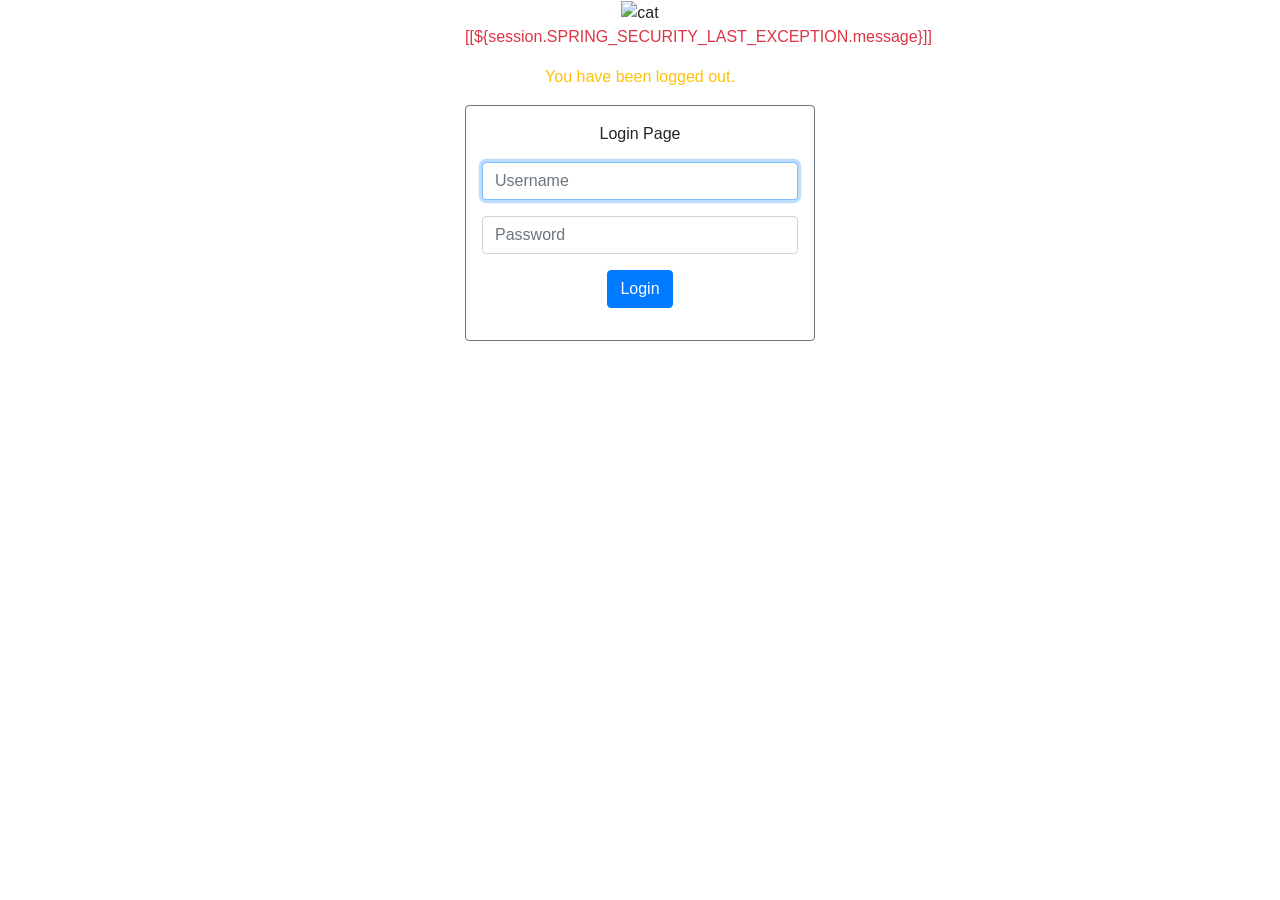
==== src/main/resources/templates/login.html @ acaa8965 "added a custom login page" ====
<!DOCTYPE html>
<html xmlns:th="http://www.thymeleaf.org">
<head>
    <meta http-equiv="Content-Type" content="text/html; charset=UTF-8">
    <meta name="viewport" content="width=device-width, initial-scale=1.0, minimum-scale=1.0">
    <title>Login</title>
    <link rel="stylesheet" href="https://stackpath.bootstrapcdn.com/bootstrap/4.4.1/css/bootstrap.min.css"
          integrity="sha384-Vkoo8x4CGsO3+Hhxv8T/Q5PaXtkKtu6ug5TOeNV6gBiFeWPGFN9MuhOf23Q9Ifjh"
          crossorigin="anonymous" />
</head>
<body>
<div class="container-fluid text-center">
    <div>
        <img th:src="@{images/free-design-logo.jpg}" alt="cat" width="350" height="200">
    </div>
    <form th:action="@{/login}" method="post" style="max-width: 350px; margin: 0 auto;">

        <div th:if="${param.error}">
            <p class="text-danger">[[${session.SPRING_SECURITY_LAST_EXCEPTION.message}]]</p>
        </div>

        <div th:if="${param.logout}">
            <p class="text-warning">You have been logged out.</p>
        </div>

        <div class="border border-secondary p-3 rounded">
            <p>Login Page</p>
            <p>
                <input type="text" name="username" class="form-control" placeholder="Username" required autofocus/>
            </p>
            <p>
                <input type="password" name="password" class="form-control" placeholder="Password" required />
            </p>
            <p>
                <input type="submit" value="Login" class="btn btn-primary" />
            </p>
        </div>
    </form>
</div>
</body>
</html>
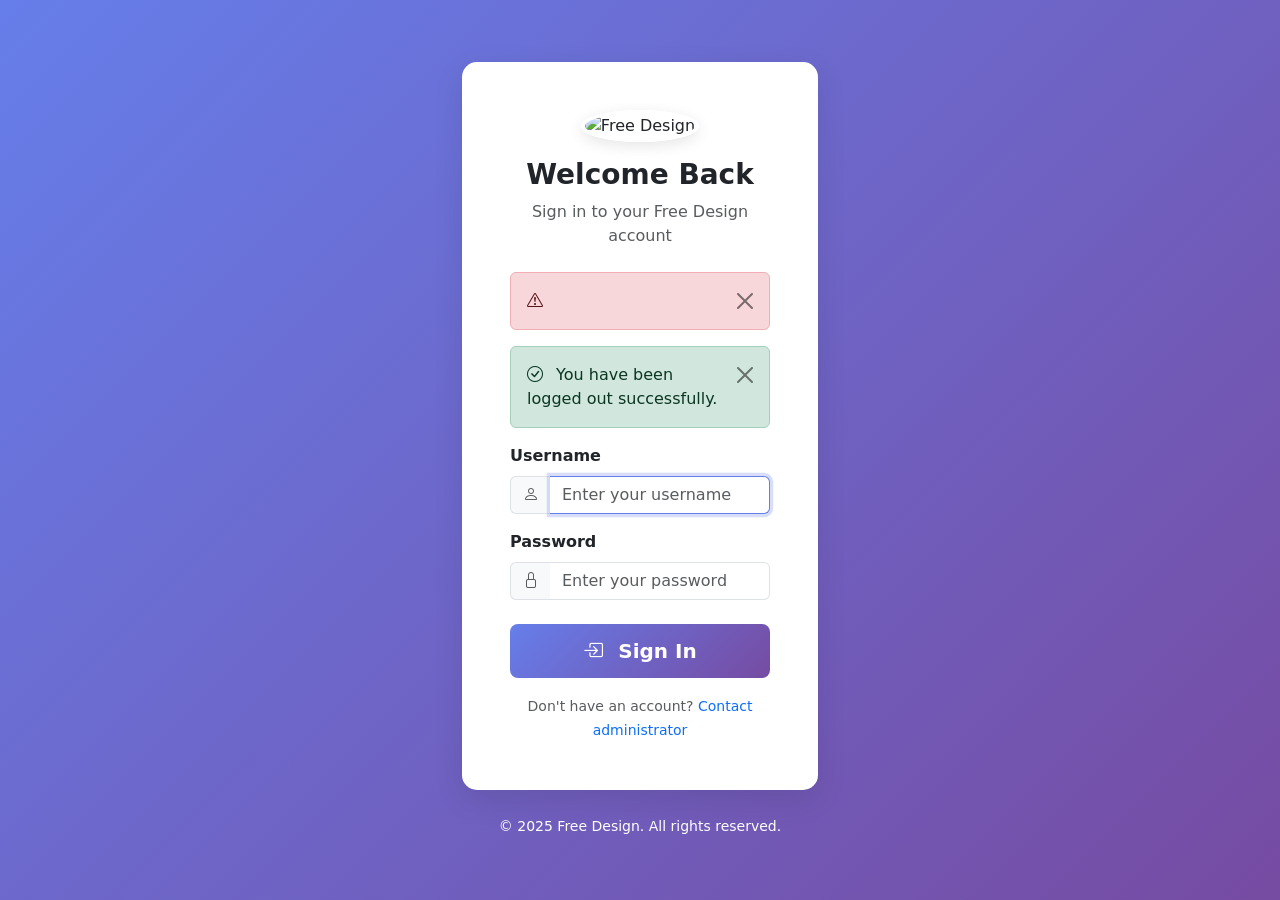
==== commit fe12d388: "updated design for the app" ====
--- a/src/main/resources/templates/login.html
+++ b/src/main/resources/templates/login.html
@@ -1,41 +1,121 @@
 <!DOCTYPE html>
 <html xmlns:th="http://www.thymeleaf.org">
 <head>
-    <meta http-equiv="Content-Type" content="text/html; charset=UTF-8">
-    <meta name="viewport" content="width=device-width, initial-scale=1.0, minimum-scale=1.0">
-    <title>Login</title>
-    <link rel="stylesheet" href="https://stackpath.bootstrapcdn.com/bootstrap/4.4.1/css/bootstrap.min.css"
-          integrity="sha384-Vkoo8x4CGsO3+Hhxv8T/Q5PaXtkKtu6ug5TOeNV6gBiFeWPGFN9MuhOf23Q9Ifjh"
-          crossorigin="anonymous" />
+    <meta charset="UTF-8">
+    <meta name="viewport" content="width=device-width, initial-scale=1.0">
+    <title>Login - Free Design</title>
+    <link href="https://cdn.jsdelivr.net/npm/bootstrap@5.2.3/dist/css/bootstrap.min.css" rel="stylesheet">
+    <link rel="stylesheet" href="https://cdn.jsdelivr.net/npm/bootstrap-icons@1.10.0/font/bootstrap-icons.css">
+    <style>
+        .login-container {
+            min-height: 100vh;
+            background: linear-gradient(135deg, #667eea 0%, #764ba2 100%);
+        }
+        .login-card {
+            border: none;
+            border-radius: 15px;
+            box-shadow: 0 10px 30px rgba(0,0,0,0.1);
+        }
+        .logo {
+            width: 120px;
+            height: 120px;
+            object-fit: cover;
+            border-radius: 50%;
+            border: 4px solid #fff;
+            box-shadow: 0 4px 15px rgba(0,0,0,0.1);
+        }
+        .btn-login {
+            background: linear-gradient(135deg, #667eea 0%, #764ba2 100%);
+            border: none;
+            padding: 12px 30px;
+            font-weight: 600;
+        }
+        .form-control:focus {
+            border-color: #667eea;
+            box-shadow: 0 0 0 0.2rem rgba(102, 126, 234, 0.25);
+        }
+    </style>
 </head>
 <body>
-<div class="container-fluid text-center">
-    <div>
-        <img th:src="@{images/free-design-logo.jpg}" alt="cat" width="350" height="200">
+<div class="login-container d-flex align-items-center justify-content-center">
+    <div class="container">
+        <div class="row justify-content-center">
+            <div class="col-12 col-md-6 col-lg-4">
+                <div class="card login-card">
+                    <div class="card-body p-5">
+                        <!-- Logo and Header -->
+                        <div class="text-center mb-4">
+                            <img th:src="@{/images/free-design-logo.jpg}" alt="Free Design" class="logo mb-3">
+                            <h3 class="fw-bold text-dark">Welcome Back</h3>
+                            <p class="text-muted">Sign in to your Free Design account</p>
+                        </div>
+
+                        <!-- Error Messages -->
+                        <div th:if="${param.error}" class="alert alert-danger alert-dismissible fade show" role="alert">
+                            <i class="bi bi-exclamation-triangle me-2"></i>
+                            <span th:text="${session.SPRING_SECURITY_LAST_EXCEPTION?.message} ?: 'Invalid username or password'"></span>
+                            <button type="button" class="btn-close" data-bs-dismiss="alert"></button>
+                        </div>
+
+                        <div th:if="${param.logout}" class="alert alert-success alert-dismissible fade show" role="alert">
+                            <i class="bi bi-check-circle me-2"></i>
+                            You have been logged out successfully.
+                            <button type="button" class="btn-close" data-bs-dismiss="alert"></button>
+                        </div>
+
+                        <!-- Login Form -->
+                        <form th:action="@{/login}" method="post">
+                            <div class="mb-3">
+                                <label class="form-label text-dark fw-semibold">Username</label>
+                                <div class="input-group">
+                                    <span class="input-group-text bg-light border-end-0">
+                                        <i class="bi bi-person text-muted"></i>
+                                    </span>
+                                    <input type="text" name="username" class="form-control border-start-0"
+                                           placeholder="Enter your username" required autofocus>
+                                </div>
+                            </div>
+
+                            <div class="mb-4">
+                                <label class="form-label text-dark fw-semibold">Password</label>
+                                <div class="input-group">
+                                    <span class="input-group-text bg-light border-end-0">
+                                        <i class="bi bi-lock text-muted"></i>
+                                    </span>
+                                    <input type="password" name="password" class="form-control border-start-0"
+                                           placeholder="Enter your password" required>
+                                </div>
+                            </div>
+
+                            <div class="d-grid mb-3">
+                                <button type="submit" class="btn btn-login text-white btn-lg">
+                                    <i class="bi bi-box-arrow-in-right me-2"></i>
+                                    Sign In
+                                </button>
+                            </div>
+
+                            <!-- Demo Accounts Hint -->
+                            <div class="text-center">
+                                <small class="text-muted">
+                                    Don't have an account?
+                                    <a href="#" class="text-decoration-none">Contact administrator</a>
+                                </small>
+                            </div>
+                        </form>
+                    </div>
+                </div>
+
+                <!-- Footer -->
+                <div class="text-center mt-4">
+                    <small class="text-white">
+                        &copy; 2025 Free Design. All rights reserved.
+                    </small>
+                </div>
+            </div>
+        </div>
     </div>
-    <form th:action="@{/login}" method="post" style="max-width: 350px; margin: 0 auto;">
+</div>
 
-        <div th:if="${param.error}">
-            <p class="text-danger">[[${session.SPRING_SECURITY_LAST_EXCEPTION.message}]]</p>
-        </div>
-
-        <div th:if="${param.logout}">
-            <p class="text-warning">You have been logged out.</p>
-        </div>
-
-        <div class="border border-secondary p-3 rounded">
-            <p>Login Page</p>
-            <p>
-                <input type="text" name="username" class="form-control" placeholder="Username" required autofocus/>
-            </p>
-            <p>
-                <input type="password" name="password" class="form-control" placeholder="Password" required />
-            </p>
-            <p>
-                <input type="submit" value="Login" class="btn btn-primary" />
-            </p>
-        </div>
-    </form>
-</div>
+<script src="https://cdn.jsdelivr.net/npm/bootstrap@5.2.3/dist/js/bootstrap.bundle.min.js"></script>
 </body>
 </html>
